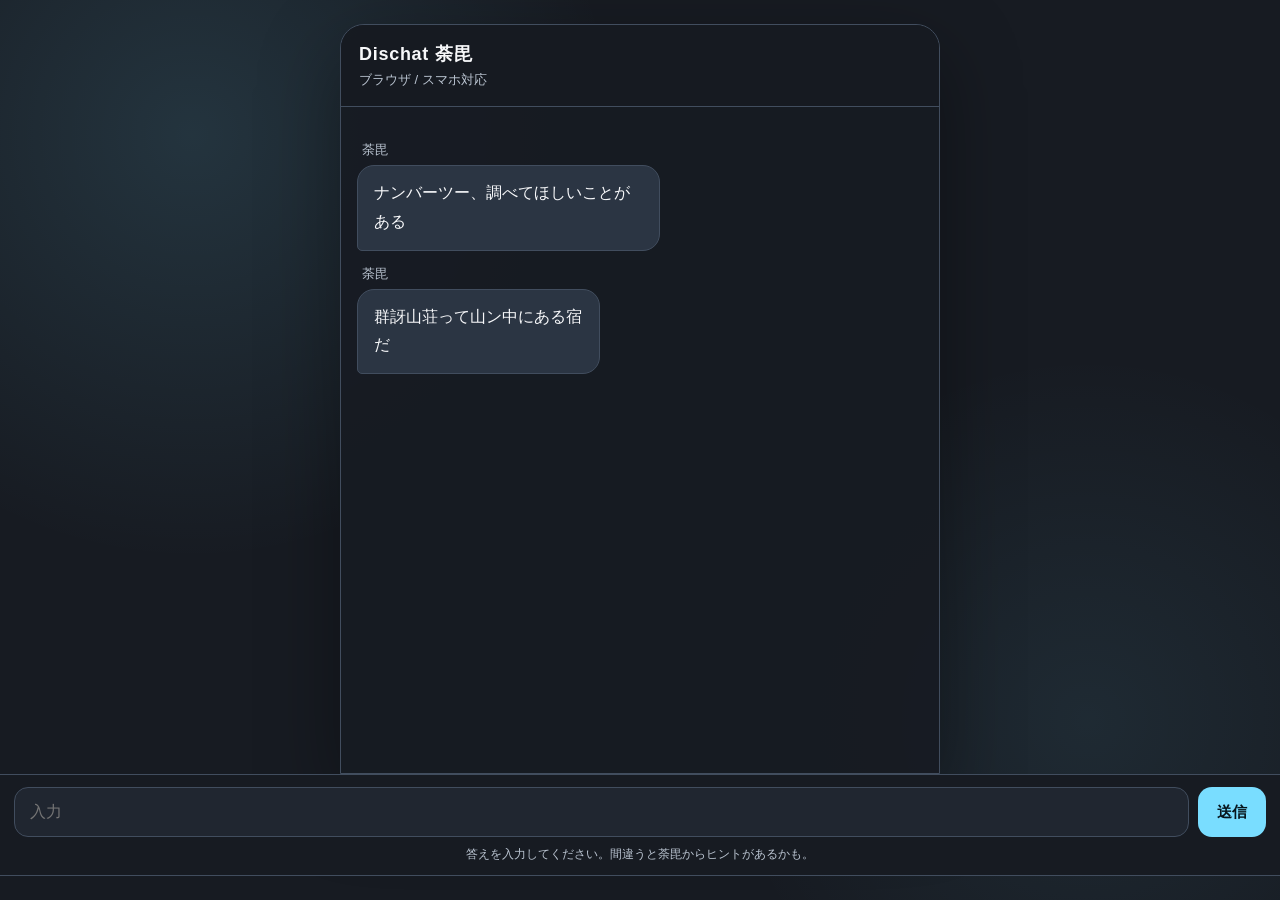
==== dabi-chat-enter.html @ a43ae8fc "Rename dabi chat 入口.html to dabi-chat-enter.html" ====
<!doctype html>
<html lang="ja">
<head>
<meta charset="utf-8">
<meta name="viewport" content="width=device-width, initial-scale=1, viewport-fit=cover">
<title>謎解きラリー Enter</title>

<style>
  :root{
    --bg:#171b22;
    --panel:#222a35;
    --panel2:#2b3543;
    --text:#f7f8fa;
    --muted:#bac4d1;
    --accent:#79ddff;
    --danger:#ffaaaa;
    --ok:#a2f3bd;
    --line:#414d5e;
  }

  * {
    box-sizing:border-box;
  }

  body{
  margin:0;
  height:100dvh;
  display:flex;
  flex-direction:column;
  background:
    radial-gradient(circle at 15% 15%, rgba(121,221,255,.13), transparent 32%),
    radial-gradient(circle at 85% 80%, rgba(121,221,255,.08), transparent 28%),
    var(--bg);
  color:var(--text);
  font-family:
    -apple-system, BlinkMacSystemFont, "Segoe UI",
    "Hiragino Kaku Gothic ProN", "Yu Gothic", Meiryo, sans-serif;
}

  .app{
  width:min(100%, 600px);
  flex:1 1 0;
  min-height:0;
  margin:0 auto;
  background:rgba(23,27,34,.94);
  display:flex;
  flex-direction:column;
}


  header{
    position:sticky;
    top:0;
    z-index:10;
    padding:17px 18px;
    border-bottom:1px solid var(--line);
    background:rgba(23,27,34,.97);
    backdrop-filter:blur(12px);
  }

  .title{
    font-size:18px;
    font-weight:700;
    letter-spacing:.04em;
  }

  .status{
    margin-top:5px;
    font-size:13px;
    color:var(--muted);
  }

#chat{
  flex:1;
  min-height:0;
  padding:20px 16px 20px;
  overflow-y:auto;
  overscroll-behavior:contain;
  -webkit-overflow-scrolling:touch;
}

  .row{
    display:flex;
    margin:14px 0;
    animation:pop .2s ease-out both;
  }

  .row.system{
    justify-content:flex-start;
  }

  .row.user{
    justify-content:flex-end;
  }

  .bubble{
    width:fit-content;
    max-width:94%;
    padding:13px 16px;
    line-height:1.8;
    border-radius:17px;
    font-size:16px;
    white-space:pre-wrap;
    overflow-wrap:anywhere;
    word-break:normal;
  }

  .system .bubble{
    background:var(--panel2);
    border:1px solid var(--line);
    border-bottom-left-radius:5px;
  }

  .user .bubble{
    background:#19445a;
    border:1px solid #39718d;
    border-bottom-right-radius:5px;
  }

  .bubble.error{
    border-color:#855050;
    background:#402629;
  }

  .bubble.success{
    border-color:#477c59;
    background:#244331;
  }

  .speaker{
    font-size:13px;
    color:var(--muted);
    margin:0 0 6px 5px;
  }

  .bubble a{
    color:var(--accent);
    text-decoration:underline;
    text-underline-offset:3px;
    overflow-wrap:anywhere;
  }

  .site-link{
    display:block;
    margin-top:12px;
    padding:13px 15px;
    border:1px solid #52758a;
    border-radius:12px;
    background:#192b38;
    color:var(--accent);
    text-decoration:none !important;
    line-height:1.6;
  }

  .site-link strong{
    display:block;
    font-size:16px;
    margin-bottom:4px;
  }

  .site-link span{
    display:block;
    font-size:13px;
    color:#c3d9e6;
  }

  .composer-wrap{
  position:relative;
  width:100%;
  padding:12px 14px calc(12px + env(safe-area-inset-bottom));
  background:#171b22;
  border-top:1px solid var(--line);
}

  .composer{
    display:flex;
    gap:9px;
    align-items:center;
  }

  input{
    flex:1;
    min-width:0;
    height:50px;
    border:1px solid var(--line);
    border-radius:14px;
    background:#202630;
    color:var(--text);
    padding:0 15px;
    font-size:16px;
    outline:none;
  }

  input:focus{
    border-color:var(--accent);
    box-shadow:0 0 0 3px rgba(121,221,255,.12);
  }

  button{
    height:50px;
    padding:0 19px;
    border:0;
    border-radius:14px;
    background:var(--accent);
    color:#07151c;
    font-weight:800;
    cursor:pointer;
    font-size:15px;
  }

  button:disabled{
    opacity:.45;
    cursor:default;
  }

  .hint{
    margin-top:9px;
    font-size:12px;
    color:var(--muted);
    text-align:center;
  }

  @keyframes pop{
    from{opacity:0; transform:translateY(5px)}
    to{opacity:1; transform:translateY(0)}
  }

  @media (min-width:700px){
  body{
    padding:24px 0;
  }

  .app{
    flex:1 1 0;
    min-height:0;
    border:1px solid var(--line);
    border-radius:24px 24px 0 0;
    overflow:hidden;
    box-shadow:0 28px 80px rgba(0,0,0,.35);
  }

  .composer-wrap{
    position:relative;
    bottom:auto;
    width:min(100%, 600px);
    flex-shrink:0;
    border-left:1px solid var(--line);
    border-right:1px solid var(--line);
    border-bottom:1px solid var(--line);
    border-bottom-left-radius:24px;
    border-bottom-right-radius:24px;
  }
}

   .composer-wrap{
  position:relative;
  bottom:auto;
  width:100%;
  border-left:0;
  border-right:0;
  border-radius:0;
}
  }
</style>
</head>

<body>
<div class="app">
  <header>
    <div class="title">Dischat 荼毘</div>
    <div class="status">ブラウザ / スマホ対応</div>
  </header>

  <main id="chat" aria-live="polite"></main>
</div>

<div class="composer-wrap">
  <form class="composer" id="answerForm">
    <input
      id="answer"
      type="text"
      autocomplete="off"
      autocapitalize="off"
      spellcheck="false"
      placeholder="入力"
      aria-label="答え"
    >
    <button id="sendBtn" type="submit">送信</button>
  </form>

  <div class="hint">
    答えを入力してください。間違うと荼毘からヒントがあるかも。
  </div>
</div>

<script>
  // ===== 内容の設定 =====

  const ACCEPTED_ANSWERS = [
    "デトネラット社",
    "デトネラット",
    "でとねらっと",
    "でとねらっと社",
    "Detnerat Company",
    "Detnerat",
    "DETNERAT",
　"DETNERAT社"
  ];

  const INTRO_MESSAGES = [
    "ナンバーツー、調べてほしいことがある",
    "群訝山荘って山ン中にある宿だ",
    "管理会社の名前わかるか？"
  ];

  const WRONG_REPLIES = [
    "たしかサポートアイテムの会社だ",
    "まだわかんねェのか？　羽を伸ばしすぎだ、プロヒーロー",
    "じらすなよ、もう掴んでんだろ？",
    "いつまで無駄な会話を続けるつもりだ。俺と喋りてえなら【荼毘ヒント】を使ってくれ。ここは入口だ。会話パターンも少ねえぞ"
  ];

  const CORRECT_REPLY =
    "ご苦労さま。その【デトネラット社】の調査を頼む";

  // 特定の言葉に反応する台詞
  // word：反応する言葉
  // reply：返す台詞
  //
  // 上から順番に判定します。
  // 複数の言葉が含まれている場合は、最初に一致した台詞が出ます。

  const KEYWORD_REPLIES = [
    {
      word: "群訝山荘",
      reply: "ああ、群訝山荘だ。今度、旅行するんだよ"
    },
    {
      word: "ホークス",
      reply: "そういやお前、本名を公表してねえんだな。親しみが湧くよ"
    },
    {
      word: "荼毘",
      reply: "お前からの頼みは聞けねえな。まずは調べてくれよ"
    },
    {
      word: "羽",
      reply: "お前の羽を誰よりも上手く使ってやる"
    },
    {
      words: ["デトラネット", "デトラネット社"],
      reply: "間違えたまま覚えて正すことができねえ奴っているよな"
    },
    {
      words: ["데트네랏사", "데트네랏", "迪特内拉特公司", "迪特内拉特"],
      reply: "日本語と英語しかできねえんだ。ごめんな"
    }

  ];

  // ============================================

  const chat = document.getElementById("chat");
  const form = document.getElementById("answerForm");
  const input = document.getElementById("answer");
  const sendBtn = document.getElementById("sendBtn");

  let isCleared = false;

  function normalize(text){
    return text
      .trim()
      .toLowerCase()
      .normalize("NFKC")
      .replace(/\s+/g, "");
  }

  function addBubble(text, type="system", state=""){
    const row = document.createElement("div");
    row.className = `row ${type}`;

    const wrap = document.createElement("div");

    if(type === "system"){
      const speaker = document.createElement("div");
      speaker.className = "speaker";
      speaker.textContent = "荼毘";
      wrap.appendChild(speaker);
    }

    const bubble = document.createElement("div");
    bubble.className = `bubble ${state}`;
    bubble.textContent = text;

    wrap.appendChild(bubble);
    row.appendChild(wrap);
    chat.appendChild(row);

    scrollToBottom();
  }

  function scrollToBottom(){
    requestAnimationFrame(() => {
      chat.scrollTo({
        top: chat.scrollHeight,
        behavior: "smooth"
      });
    });
  }

  function wait(ms){
    return new Promise(resolve => setTimeout(resolve, ms));
  }

  async function showIntro(){
    for(const msg of INTRO_MESSAGES){
      await wait(450);
      addBubble(msg);
    }
  }

  // 正解後のリンク付きメッセージ
  function showSuccessLink(){
    const row = document.createElement("div");
    row.className = "row system";

    const wrap = document.createElement("div");

    const speaker = document.createElement("div");
    speaker.className = "speaker";
    speaker.textContent = "荼毘";

    const bubble = document.createElement("div");
    bubble.className = "bubble success";

    bubble.appendChild(
      document.createTextNode("このサイトを調べてくれ。期待してるよ")
    );

    const link = document.createElement("a");
    link.className = "site-link";
    link.href = "https://nekonoshita1228.github.io/-/index.html";
    link.target = "_blank";
    link.rel = "noopener noreferrer";

    const strong = document.createElement("strong");
    strong.textContent = "群訝山荘｜公式サイトはこちら！";

    const detail = document.createElement("span");
    detail.textContent = "荼ホ謎解きラリー START";

    link.appendChild(strong);
    link.appendChild(detail);

    bubble.appendChild(link);

    const description = document.createElement("p");
    description.textContent =
      "４人４作品にサイトを巡って群訝山荘の謎を解き明かそう";
    description.style.margin = "12px 0 0";

    bubble.appendChild(description);

    wrap.appendChild(speaker);
    wrap.appendChild(bubble);
    row.appendChild(wrap);
    chat.appendChild(row);

    scrollToBottom();
  }

  form.addEventListener("submit", async (e) => {
    e.preventDefault();

    const raw = input.value;
    if(!raw.trim()) return;

    addBubble(raw, "user");

    input.value = "";
    sendBtn.disabled = true;
    input.disabled = true;

    await wait(450);

    const answer = normalize(raw);

    // すでに正解している場合
    if(isCleared){
      addBubble(
        "もう調査は始まってる。さっさと行ってこい",
        "system"
      );

      sendBtn.disabled = false;
      input.disabled = false;
      input.focus();
      return;
    }

    // 正解判定
    const isCorrect = ACCEPTED_ANSWERS.some(
      a => normalize(a) === answer
    );

    if(isCorrect){
      isCleared = true;

      addBubble(CORRECT_REPLY, "system", "success");

      await wait(450);

      showSuccessLink();

      input.placeholder = "CLEAR";
      input.disabled = true;
      sendBtn.disabled = true;
      return;
    }

    // キーワード判定
    const matchedKeyword = KEYWORD_REPLIES.find(item => {
      // word（単語1つ）と words（複数候補）の両方に対応
      const keywords = item.words || [item.word];
      return keywords.some(word =>
        normalize(raw).includes(normalize(word))
      );
    });

    if(matchedKeyword){
      addBubble(matchedKeyword.reply);

      sendBtn.disabled = false;
      input.disabled = false;
      input.focus();
      return;
    }

    // どれにも当てはまらない場合
    const reply =
      WRONG_REPLIES[
        Math.floor(Math.random() * WRONG_REPLIES.length)
      ];

    addBubble(reply, "system", "error");

    sendBtn.disabled = false;
    input.disabled = false;
    input.focus();
  });

  showIntro();
</script>
</body>
</html>
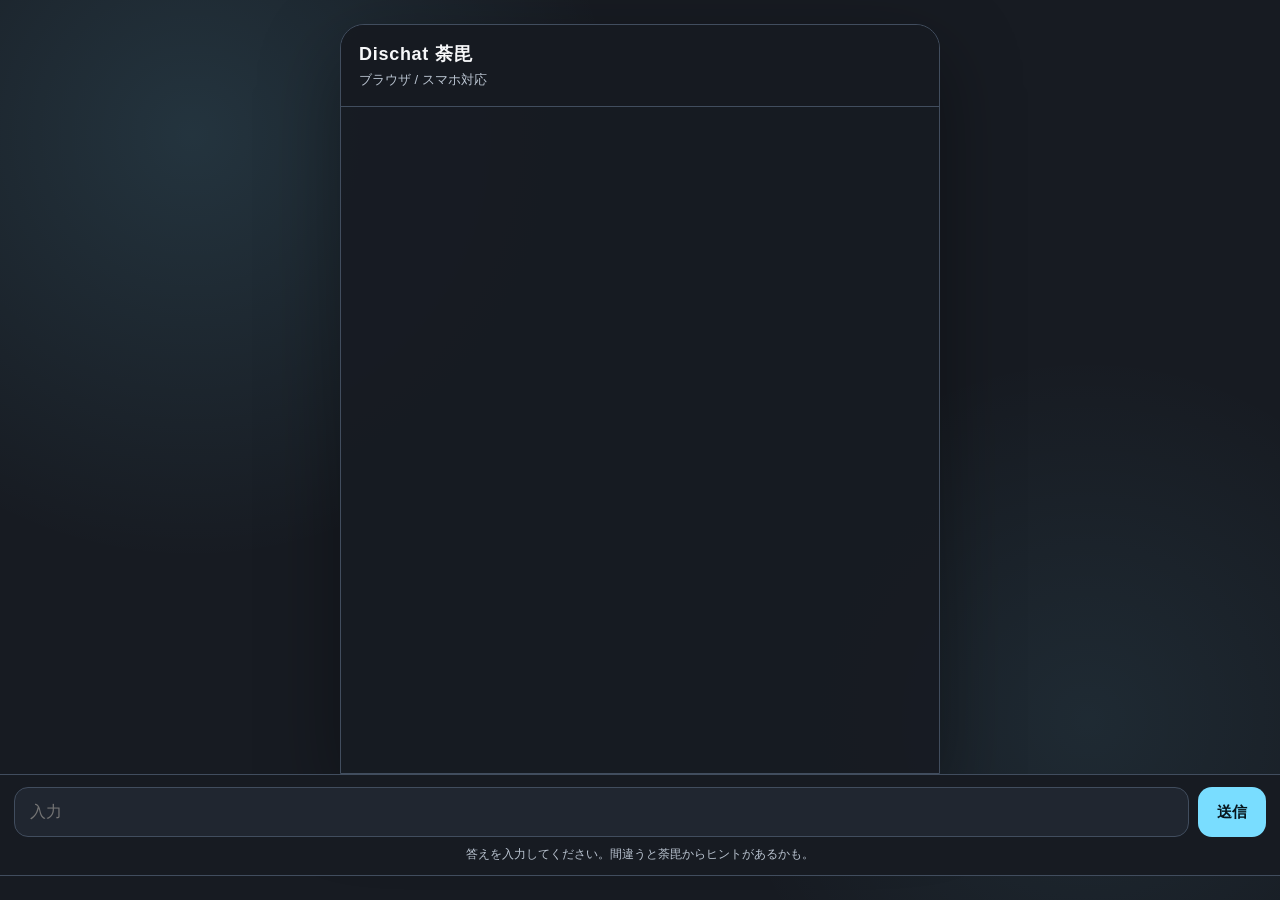
==== commit 46a4a57f: "Update WRONG_REPLIES in dabi-chat-enter.html" ====
--- a/dabi-chat-enter.html
+++ b/dabi-chat-enter.html
@@ -314,10 +314,11 @@
   ];
 
   const WRONG_REPLIES = [
-    "たしかサポートアイテムの会社だ",
-    "まだわかんねェのか？　羽を伸ばしすぎだ、プロヒーロー",
-    "じらすなよ、もう掴んでんだろ？",
-    "いつまで無駄な会話を続けるつもりだ。俺と喋りてえなら【荼毘ヒント】を使ってくれ。ここは入口だ。会話パターンも少ねえぞ"
+    "たしかサポートアイテム会社だったな"
+    "CMもやってるぜ。23巻な。代表の笑顔が胡散臭いんだ、お前みたいにさ",
+    "まだわかんねェのか。羽を伸ばしすぎだ、プロヒーロー",
+    "じらすなよ、もう掴んでんだろ？　今、三重と滋賀の県境で用があってな。会うなら最低でも二日後だ",
+    "いつまで無駄な会話を続けるつもりだ。俺と喋るなら後にしてくれ。【ヒント専用チャット】の方が会話パターンが多い"
   ];
 
   const CORRECT_REPLY =
@@ -456,7 +457,7 @@
 
     const description = document.createElement("p");
     description.textContent =
-      "４人４作品にサイトを巡って群訝山荘の謎を解き明かそう";
+      "５名の荼ホ５作品を巡って、群訝山荘の謎を解き明かそう！";
     description.style.margin = "12px 0 0";
 
     bubble.appendChild(description);
@@ -488,7 +489,7 @@
     // すでに正解している場合
     if(isCleared){
       addBubble(
-        "もう調査は始まってる。さっさと行ってこい",
+        "もう調査は始まってる。さっさと行け",
         "system"
       );
 
@@ -499,10 +500,9 @@
     }
 
     // 正解判定
-    const isCorrect = ACCEPTED_ANSWERS.some(
-      a => normalize(a) === answer
-    );
-
+      const isCorrect = ACCEPTED_ANSWERS.some(
+  a => answer.includes(normalize(a))
+);
     if(isCorrect){
       isCleared = true;
 
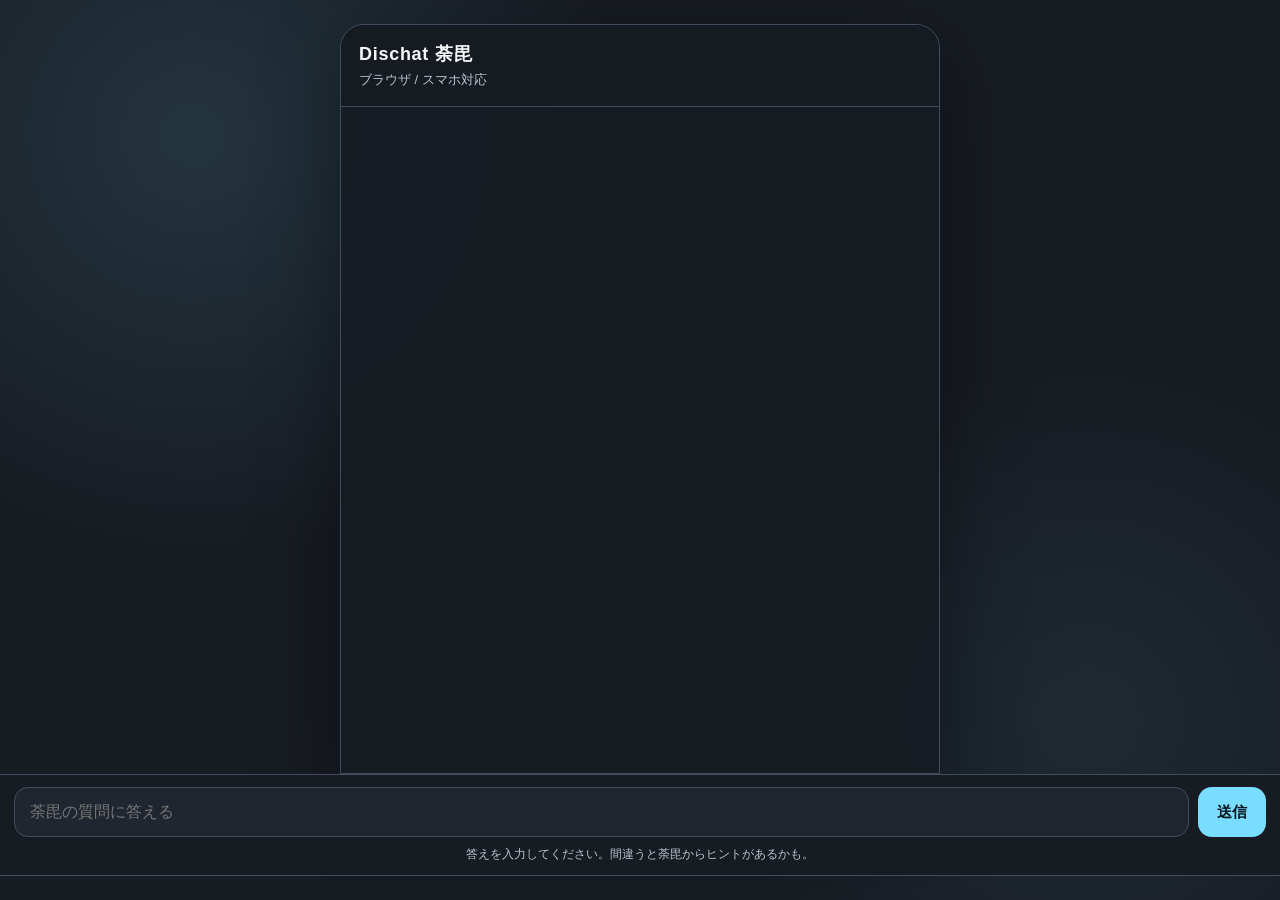
==== commit 5d458cfc: "Update placeholder and replies in dabi-chat-enter.html" ====
--- a/dabi-chat-enter.html
+++ b/dabi-chat-enter.html
@@ -282,7 +282,7 @@
       autocomplete="off"
       autocapitalize="off"
       spellcheck="false"
-      placeholder="入力"
+      placeholder="荼毘の質問に答える"
       aria-label="答え"
     >
     <button id="sendBtn" type="submit">送信</button>
@@ -316,7 +316,6 @@
   const WRONG_REPLIES = [
     "たしかサポートアイテム会社だったな"
     "CMもやってるぜ。23巻な。代表の笑顔が胡散臭いんだ、お前みたいにさ",
-    "まだわかんねェのか。羽を伸ばしすぎだ、プロヒーロー",
     "じらすなよ、もう掴んでんだろ？　今、三重と滋賀の県境で用があってな。会うなら最低でも二日後だ",
     "いつまで無駄な会話を続けるつもりだ。俺と喋るなら後にしてくれ。【ヒント専用チャット】の方が会話パターンが多い"
   ];
@@ -332,6 +331,10 @@
   // 複数の言葉が含まれている場合は、最初に一致した台詞が出ます。
 
   const KEYWORD_REPLIES = [
+ 　　{
+     word: "わからない","わかりません",
+  　 reply: "まだわかんねェのか。羽を伸ばしすぎだ、プロヒーロー"
+   },
     {
       word: "群訝山荘",
       reply: "ああ、群訝山荘だ。今度、旅行するんだよ"
@@ -350,7 +353,7 @@
     },
     {
       words: ["デトラネット", "デトラネット社"],
-      reply: "間違えたまま覚えて正すことができねえ奴っているよな"
+      reply: "間違えたまま正すことができねえ奴っていんだよなァ……文字をよく確認しろ"
     },
     {
       words: ["데트네랏사", "데트네랏", "迪特内拉特公司", "迪特内拉特"],
